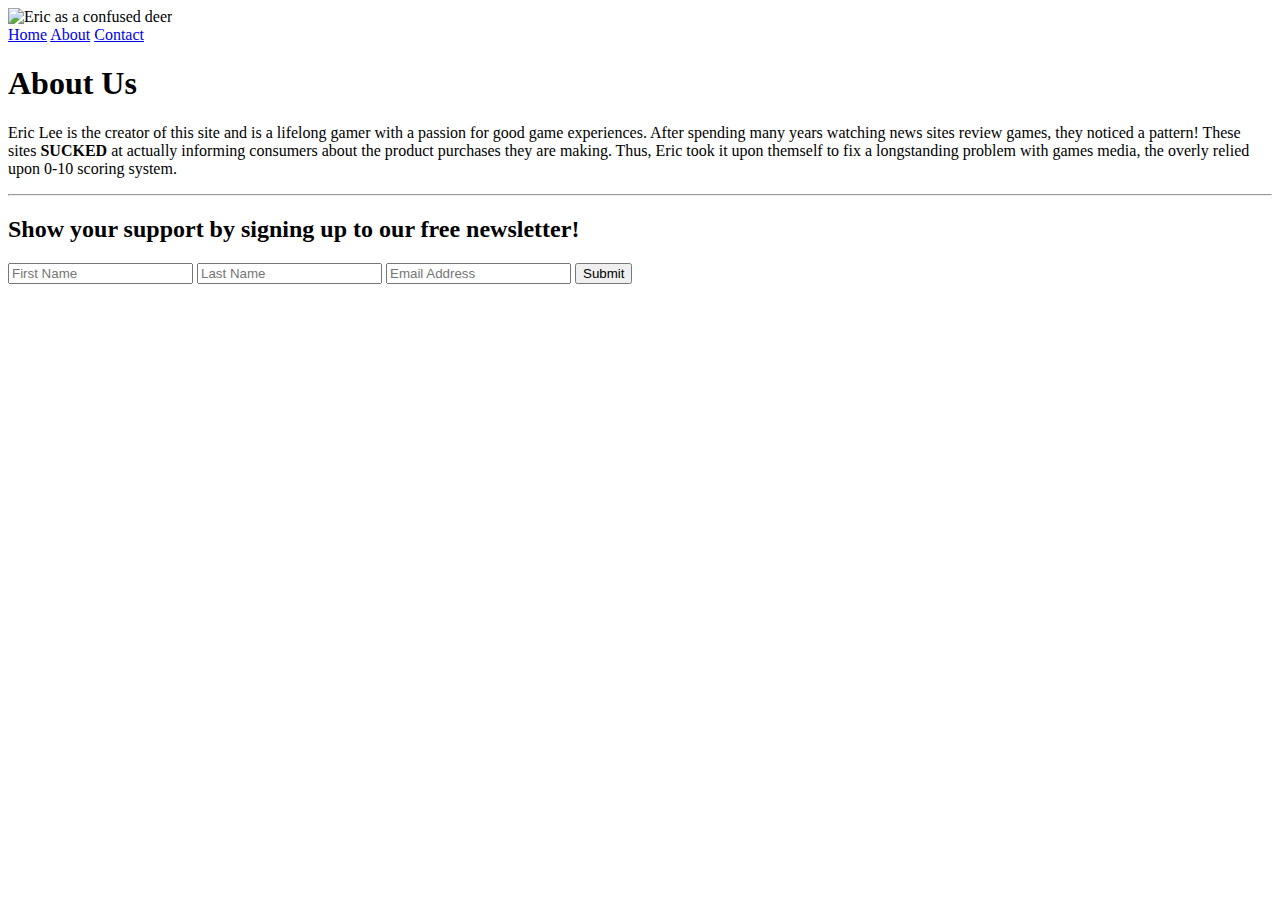
==== about.html @ 291bde72 "Starting Week 2 Coding Assignment" ====
<!DOCTYPE html>
<html lang="en">
<head>
    <meta charset="UTF-8">
    <meta name="viewport" content="width=device-width, initial-scale=1.0">
    <title>About</title>
</head>
<body>
    <header>

        <!--This image goes above the navigation-->
        <img height="300px" src="images/reaction.png" alt="Eric as a confused deer">

        <!--The navigation for the Home, About, and Contact pages-->
        <nav>
            <a href="index.html">Home</a>
            <a href="about.html">About</a>
            <a href="contact.html">Contact</a>
        </nav>

        <h1>About Us</h1>
    </header>

    <main>

        <!--This section explains who was involved in the making of this website-->
        <section>
            <p>Eric Lee is the creator of this site and is a lifelong gamer with a passion for good game experiences. After spending many years watching news sites review games, they noticed a pattern! These sites <b>SUCKED</b> at actually informing consumers about the product purchases they are making. Thus, Eric took it upon themself to fix a longstanding problem with games media, the overly relied upon 0-10 scoring system.</p>
        </section>

        <!--The hr separates the rest of the page from the footer-->
        <hr>

        <!--The footer contains a form to create a free account on the website-->
        <footer>
            <h2>Show your support by signing up to our free newsletter!</h2>

            <form>
                <input type="text" name="firstName" placeholder="First Name">
                <input type="text" name="lastName" placeholder="Last Name">
                <input type="text" name="email" placeholder="Email Address">
                <input type="submit" value="Submit">
            </form>
        </footer>
    </main>
</body>
</html>
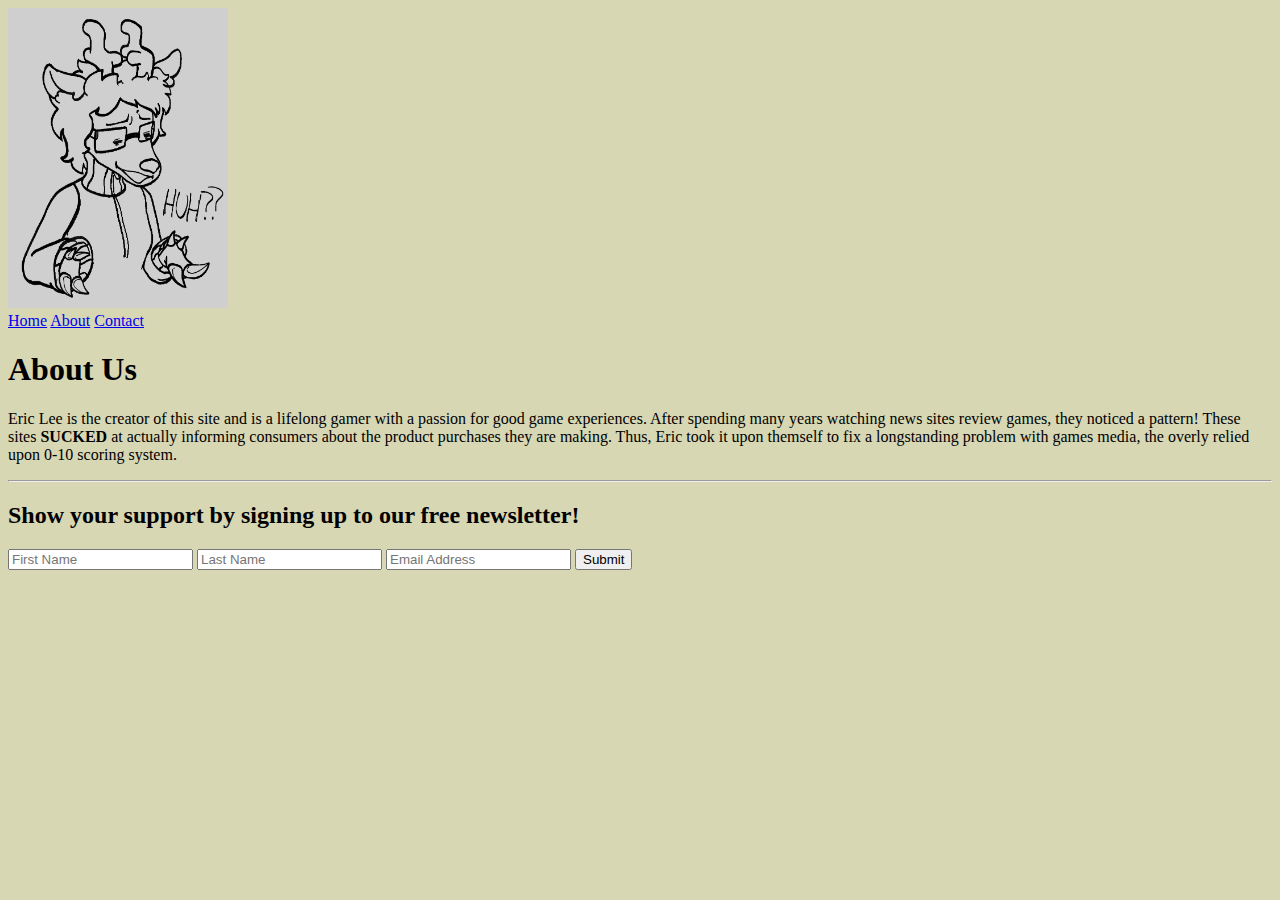
==== commit c533e086: "Added the images and link to the CSS file." ====
--- a/about.html
+++ b/about.html
@@ -4,6 +4,7 @@
     <meta charset="UTF-8">
     <meta name="viewport" content="width=device-width, initial-scale=1.0">
     <title>About</title>
+    <link rel="stylesheet" href="styles.css">
 </head>
 <body>
     <header>
--- a/styles.css
+++ b/styles.css
@@ -0,0 +1,9 @@
+/*Use only external CSS file (no internal or inline styling)*/
+/*Every element must be styled.*/
+/*Create style rules using class, id, and element selectors.*/
+
+/*This targets the body element of the all the pages, coloring the background something more appealing.*/
+body {
+    background-color: rgb(215, 215, 180);
+}
+
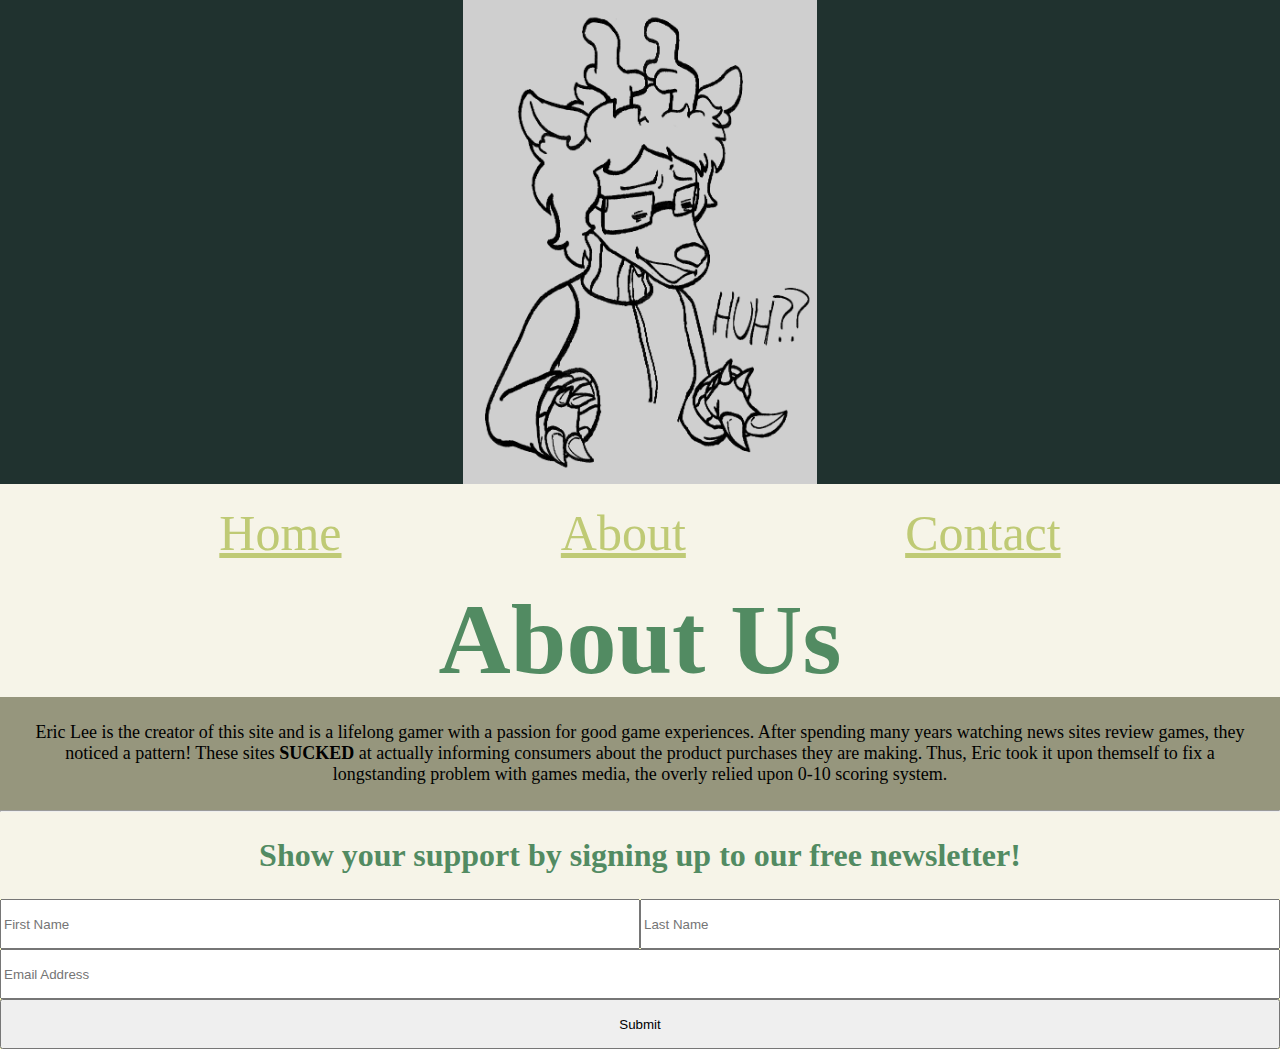
==== commit 440fa1fb: "Added all CSS code, personal comments pending" ====
--- a/about.html
+++ b/about.html
@@ -10,16 +10,16 @@
     <header>
 
         <!--This image goes above the navigation-->
-        <img height="300px" src="images/reaction.png" alt="Eric as a confused deer">
+        <img id="about-image" src="images/reaction.png" alt="Eric as a confused deer">
 
         <!--The navigation for the Home, About, and Contact pages-->
-        <nav>
+        <nav class="font-color">
             <a href="index.html">Home</a>
             <a href="about.html">About</a>
             <a href="contact.html">Contact</a>
         </nav>
 
-        <h1>About Us</h1>
+        <h1 class="font-color">About Us</h1>
     </header>
 
     <main>
@@ -34,13 +34,13 @@
 
         <!--The footer contains a form to create a free account on the website-->
         <footer>
-            <h2>Show your support by signing up to our free newsletter!</h2>
+            <h2 class="font-color">Show your support by signing up to our free newsletter!</h2>
 
-            <form>
-                <input type="text" name="firstName" placeholder="First Name">
-                <input type="text" name="lastName" placeholder="Last Name">
-                <input type="text" name="email" placeholder="Email Address">
-                <input type="submit" value="Submit">
+            <form class="footer-layout">
+                <input class="item1" type="text" name="firstName" placeholder="First Name">
+                <input class="item2" type="text" name="lastName" placeholder="Last Name">
+                <input class="item3" type="text" name="email" placeholder="Email Address">
+                <input class="item4" type="submit" value="Submit">
             </form>
         </footer>
     </main>
--- a/styles.css
+++ b/styles.css
@@ -2,8 +2,123 @@
 /*Every element must be styled.*/
 /*Create style rules using class, id, and element selectors.*/
 
+/*Begin the element selectors here.*/
 /*This targets the body element of the all the pages, coloring the background something more appealing.*/
 body {
-    background-color: rgb(215, 215, 180);
+    background-color: rgb(32, 50, 47);
+    margin: 0;
 }
 
+h1 {
+    display: flex;
+    flex-wrap: nowrap;
+    justify-content: center;
+    font-size: 100px;
+    max-width: 100%;
+    background-color: rgb(246, 244, 232);
+    border-width: 0px;
+    margin-top: 0;
+    margin-bottom: 0;
+}
+
+h2 {
+    display: flex;
+    justify-content: center;
+    font-size: xx-large;
+    background-color: rgb(246, 244, 232);
+    border-width: 0px;
+    margin: 0;
+    padding: 25px;
+}
+
+nav {
+    display: flex;
+    flex-wrap: wrap;
+    justify-content: space-evenly;
+    padding-top: 20px;
+    padding-bottom: 20px;
+    background-color: rgb(246, 244, 232);
+}
+
+button {
+    padding: 0;
+    font-size: 100px;
+}
+
+a {
+    font-size: 50px;
+    color: rgb(191, 202, 117);
+}
+
+/*Using a block element to allow the image to be morphed in the specific way I want to, particularly so it can be centered no matter what.*/
+img {
+    display: block;
+    margin: auto;
+    max-width: 100%;
+    height: auto;
+}
+
+p {
+    background-color: rgb(150, 150, 125);
+    padding: 25px;
+    border-style: none;
+    margin: 0;
+    text-align: center;
+    font-size: large;
+}
+
+table {
+    display: flex;
+    justify-content: center;
+    font-size: 50px;
+    background-color: rgb(150, 150, 125);
+}
+
+figcaption {
+    display: flex;
+    justify-content: center;
+}
+
+hr {
+    margin: 0;
+}
+
+footer {
+    background-color: rgb(248, 248, 187);
+}
+
+/*Begin the id selectors here*/
+#about-image {
+    height: 484px;
+}
+
+#contact-image {
+    height: 484px;
+}
+
+/*Begin the class selectors here*/
+
+.font-color {
+    color: rgb(82, 139, 98)
+}
+
+.font-color2 {
+    color: rgb(191, 202, 117)
+}
+
+.footer-layout {
+    display: grid;
+    grid-template-columns: auto auto;
+    grid-template-rows: auto auto;
+    height: 150px;
+    gap: 0px;
+    padding: 0px;
+}
+
+.item3 {
+    grid-column: 1 / span 2;
+}
+
+.item4 {
+    grid-column: 1 / span 2;
+}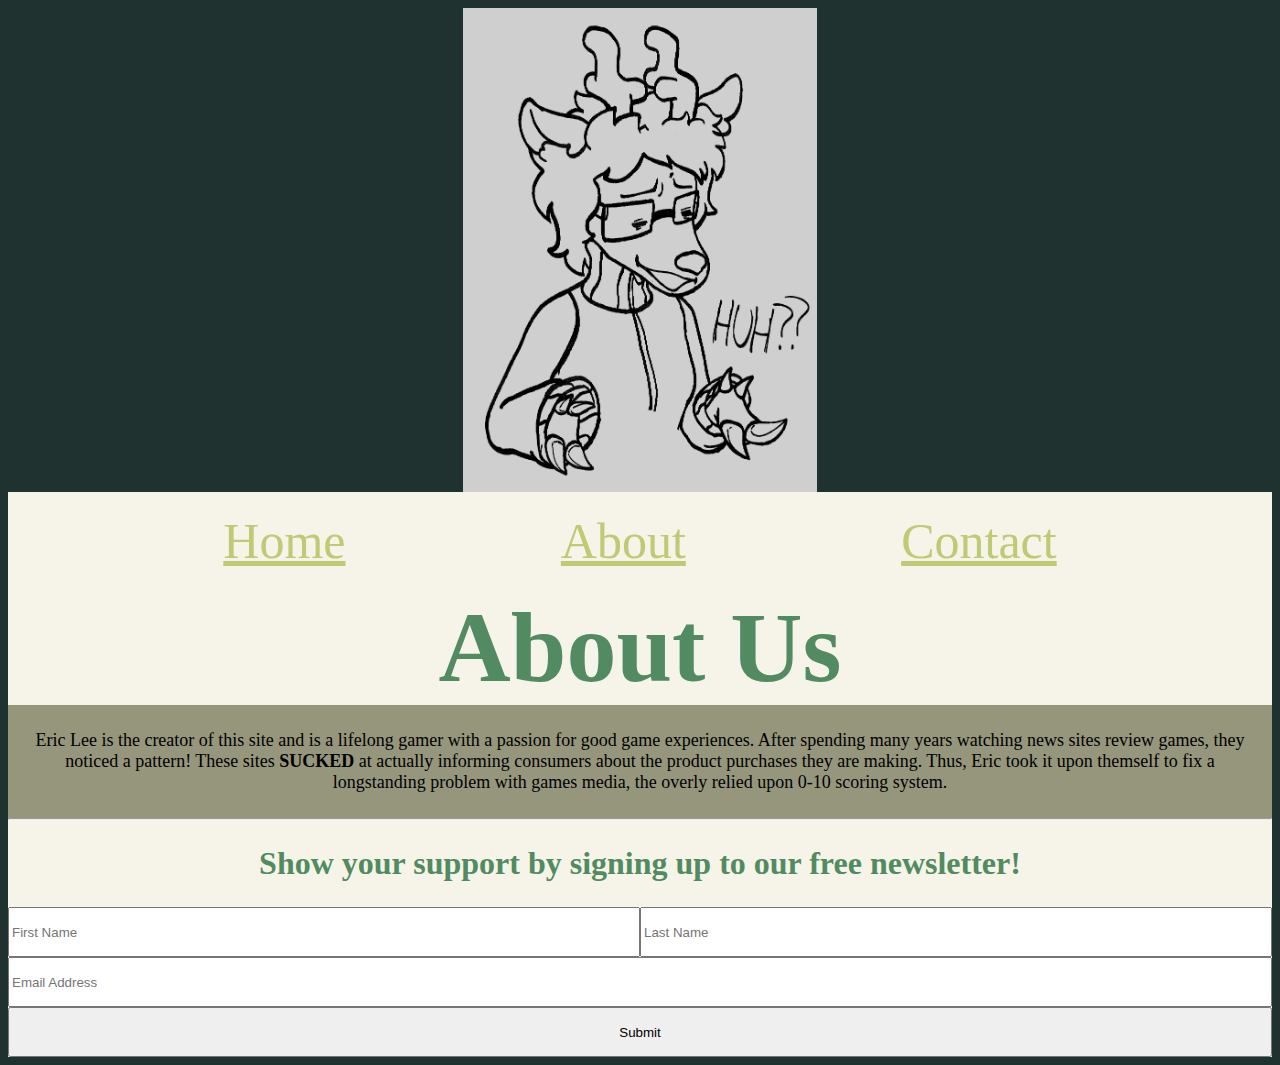
==== commit 28b72a5d: "Added all the comments to the necessary places" ====
--- a/about.html
+++ b/about.html
@@ -10,9 +10,11 @@
     <header>
 
         <!--This image goes above the navigation-->
+        <!--Additional id identification uses the 'about-image' external CSS-->
         <img id="about-image" src="images/reaction.png" alt="Eric as a confused deer">
 
         <!--The navigation for the Home, About, and Contact pages-->
+        <!--Additional class identification uses the 'font-color' external CSS-->
         <nav class="font-color">
             <a href="index.html">Home</a>
             <a href="about.html">About</a>
@@ -36,7 +38,8 @@
         <footer>
             <h2 class="font-color">Show your support by signing up to our free newsletter!</h2>
 
-            <form class="footer-layout">
+            <!--The class uses the 'footer-layout' grid alongside the subsequent 'item1-4' for all pages so that the form layout looks a lot nicer-->
+            <form class="form-layout">
                 <input class="item1" type="text" name="firstName" placeholder="First Name">
                 <input class="item2" type="text" name="lastName" placeholder="Last Name">
                 <input class="item3" type="text" name="email" placeholder="Email Address">
--- a/styles.css
+++ b/styles.css
@@ -2,16 +2,16 @@
 /*Every element must be styled.*/
 /*Create style rules using class, id, and element selectors.*/
 
-/*Begin the element selectors here.*/
-/*This targets the body element of the all the pages, coloring the background something more appealing.*/
+/*---------Begin the element selectors here.--------------------*/
+
+/*This targets the body element of the all the pages, coloring the background something more appealing*/
 body {
     background-color: rgb(32, 50, 47);
-    margin: 0;
 }
 
+/*This targets the h1, making sure the heading of the home page looks presentable without weird breaking between it and the navigation while also centering all of the text.*/
 h1 {
     display: flex;
-    flex-wrap: nowrap;
     justify-content: center;
     font-size: 100px;
     max-width: 100%;
@@ -21,6 +21,8 @@
     margin-bottom: 0;
 }
 
+/*This targets the h2 on all pages, just like the h1 this makes it way more presentable without weird breaking between it and the navigation while also centering all of the text.*/
+/*Not only that, it serves as a break between paragraphs as well, clearly labeling where the next section begins through color and the padding width*/
 h2 {
     display: flex;
     justify-content: center;
@@ -31,6 +33,7 @@
     padding: 25px;
 }
 
+/*This alters the navigation by setting the links evenly spaced across the middle of the page right after h1.*/
 nav {
     display: flex;
     flex-wrap: wrap;
@@ -40,17 +43,13 @@
     background-color: rgb(246, 244, 232);
 }
 
-button {
-    padding: 0;
-    font-size: 100px;
-}
-
+/*This changes the colors of the link text itself for all links*/
 a {
     font-size: 50px;
     color: rgb(191, 202, 117);
 }
 
-/*Using a block element to allow the image to be morphed in the specific way I want to, particularly so it can be centered no matter what.*/
+/*Using a block element to allow the image to be morphed in the specific way I want to, particularly so it can be centered no matter what on all pages.*/
 img {
     display: block;
     margin: auto;
@@ -58,6 +57,7 @@
     height: auto;
 }
 
+/*This changes the background color and font size for all paragraph areas*/
 p {
     background-color: rgb(150, 150, 125);
     padding: 25px;
@@ -67,6 +67,7 @@
     font-size: large;
 }
 
+/*This changes the background color and centers all the items in the table in the contact page*/
 table {
     display: flex;
     justify-content: center;
@@ -74,39 +75,48 @@
     background-color: rgb(150, 150, 125);
 }
 
+/*Centers the figcaption in the home page to line up under the image*/
 figcaption {
     display: flex;
     justify-content: center;
 }
 
+/*Simple deletion of the margin to make the page look nicer*/
 hr {
     margin: 0;
 }
 
+/*Changes background color of the footer section*/
 footer {
     background-color: rgb(248, 248, 187);
 }
 
-/*Begin the id selectors here*/
+/*---------Begin the id selectors here------------*/
+
+/*Changes the height of the image in the about header to match the height of the home header image.*/
 #about-image {
     height: 484px;
 }
 
+/*Changes the height of the image in the about header to match the height of the home header image.*/
 #contact-image {
     height: 484px;
 }
 
-/*Begin the class selectors here*/
+/*----------Begin the class selectors here-------------*/
 
+/*Changes the font color for the headers to be darker*/
 .font-color {
     color: rgb(82, 139, 98)
 }
 
+/*Changes the font color for the content to be brighter*/
 .font-color2 {
     color: rgb(191, 202, 117)
 }
 
-.footer-layout {
+/*Changes the layout of the form in the footer section into a grid layout, also increases the size of the inputs themselves*/
+.form-layout {
     display: grid;
     grid-template-columns: auto auto;
     grid-template-rows: auto auto;
@@ -115,10 +125,12 @@
     padding: 0px;
 }
 
+/*Shifts the email grid to take up more space*/
 .item3 {
     grid-column: 1 / span 2;
 }
 
+/*Shifts the submit button to take up more space*/
 .item4 {
     grid-column: 1 / span 2;
 }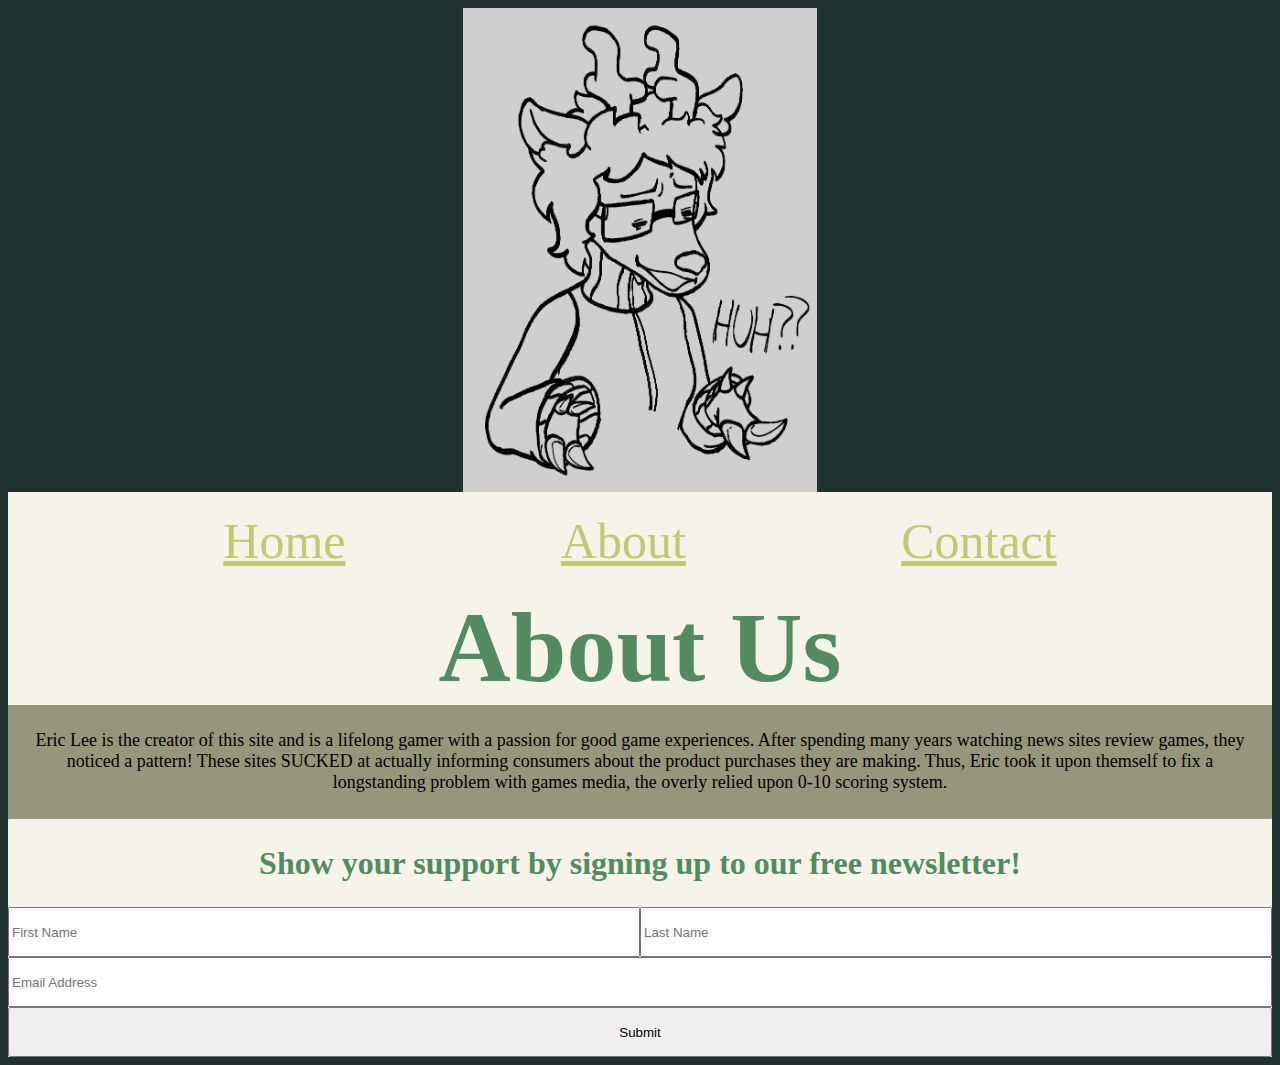
==== commit d7a76b71: "edited out some additional inline styling I forgot to remove" ====
--- a/about.html
+++ b/about.html
@@ -28,7 +28,7 @@
 
         <!--This section explains who was involved in the making of this website-->
         <section>
-            <p>Eric Lee is the creator of this site and is a lifelong gamer with a passion for good game experiences. After spending many years watching news sites review games, they noticed a pattern! These sites <b>SUCKED</b> at actually informing consumers about the product purchases they are making. Thus, Eric took it upon themself to fix a longstanding problem with games media, the overly relied upon 0-10 scoring system.</p>
+            <p>Eric Lee is the creator of this site and is a lifelong gamer with a passion for good game experiences. After spending many years watching news sites review games, they noticed a pattern! These sites SUCKED at actually informing consumers about the product purchases they are making. Thus, Eric took it upon themself to fix a longstanding problem with games media, the overly relied upon 0-10 scoring system.</p>
         </section>
 
         <!--The hr separates the rest of the page from the footer-->
